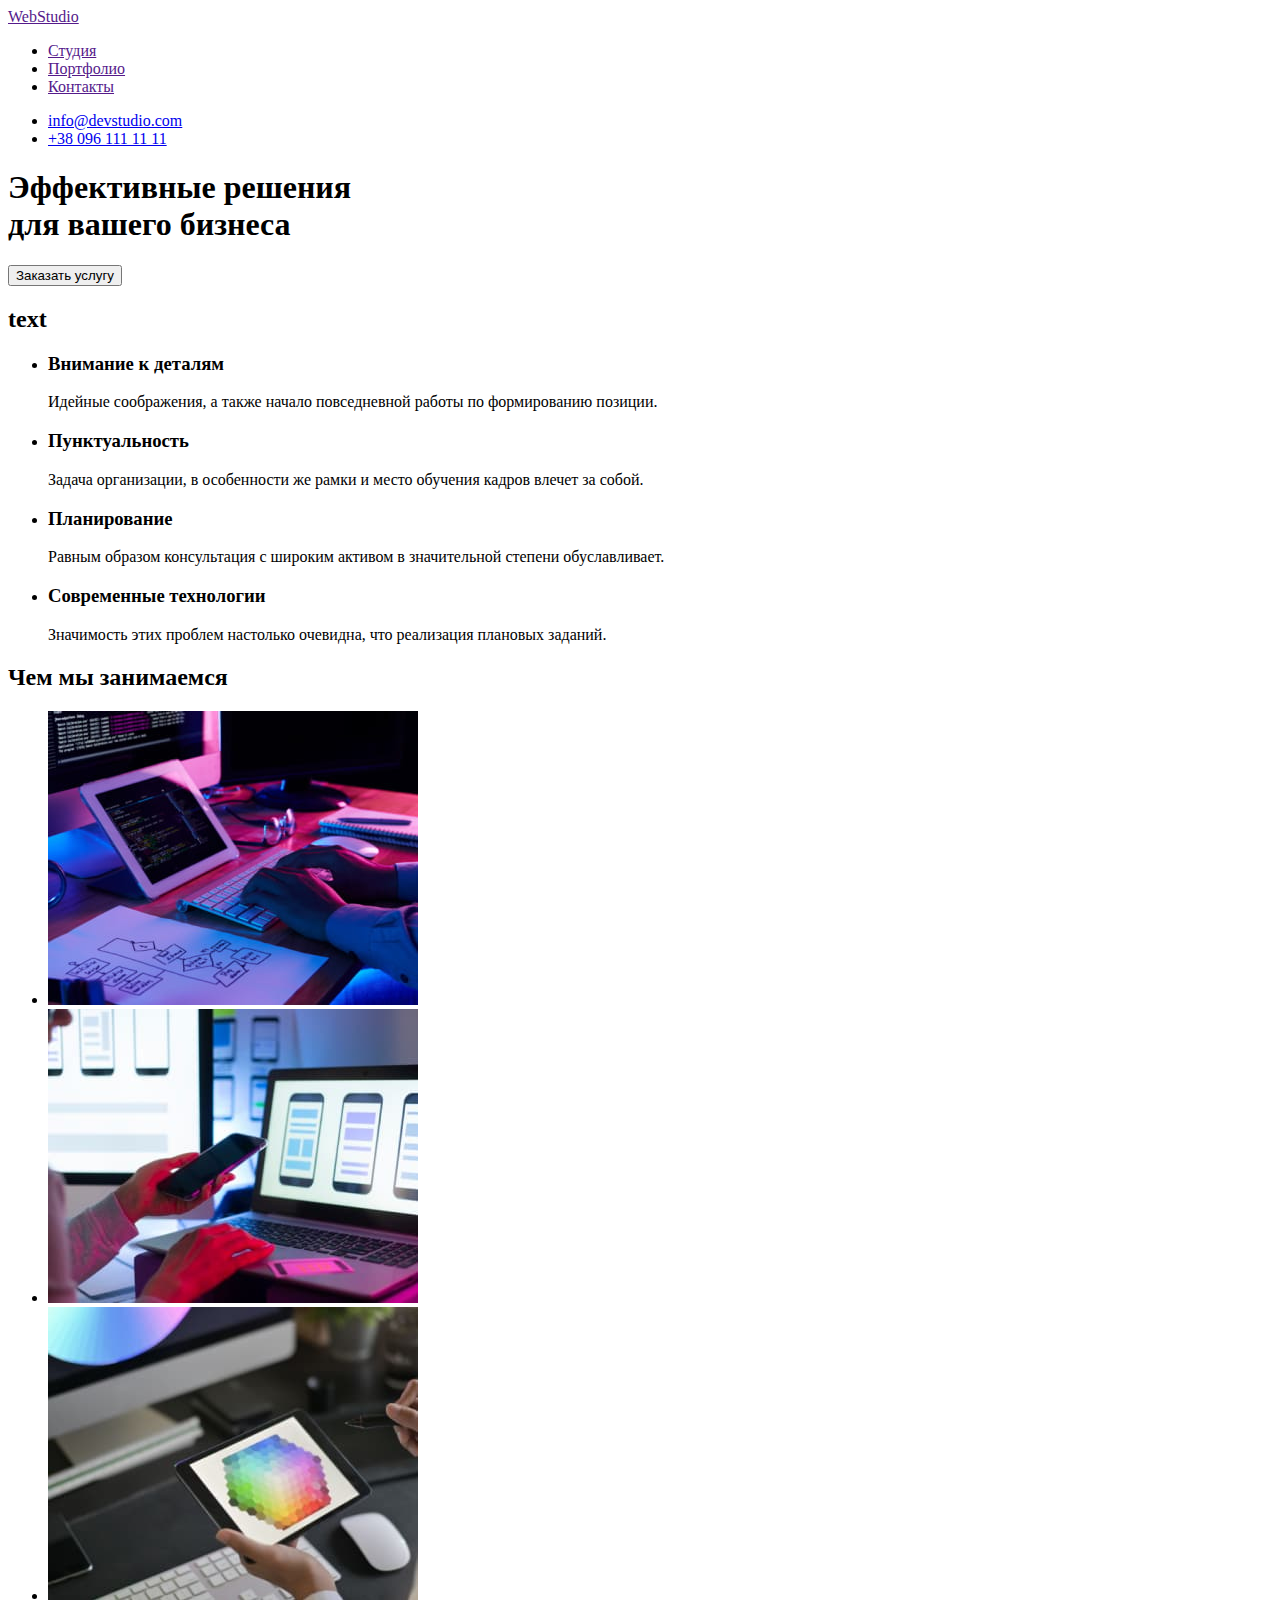
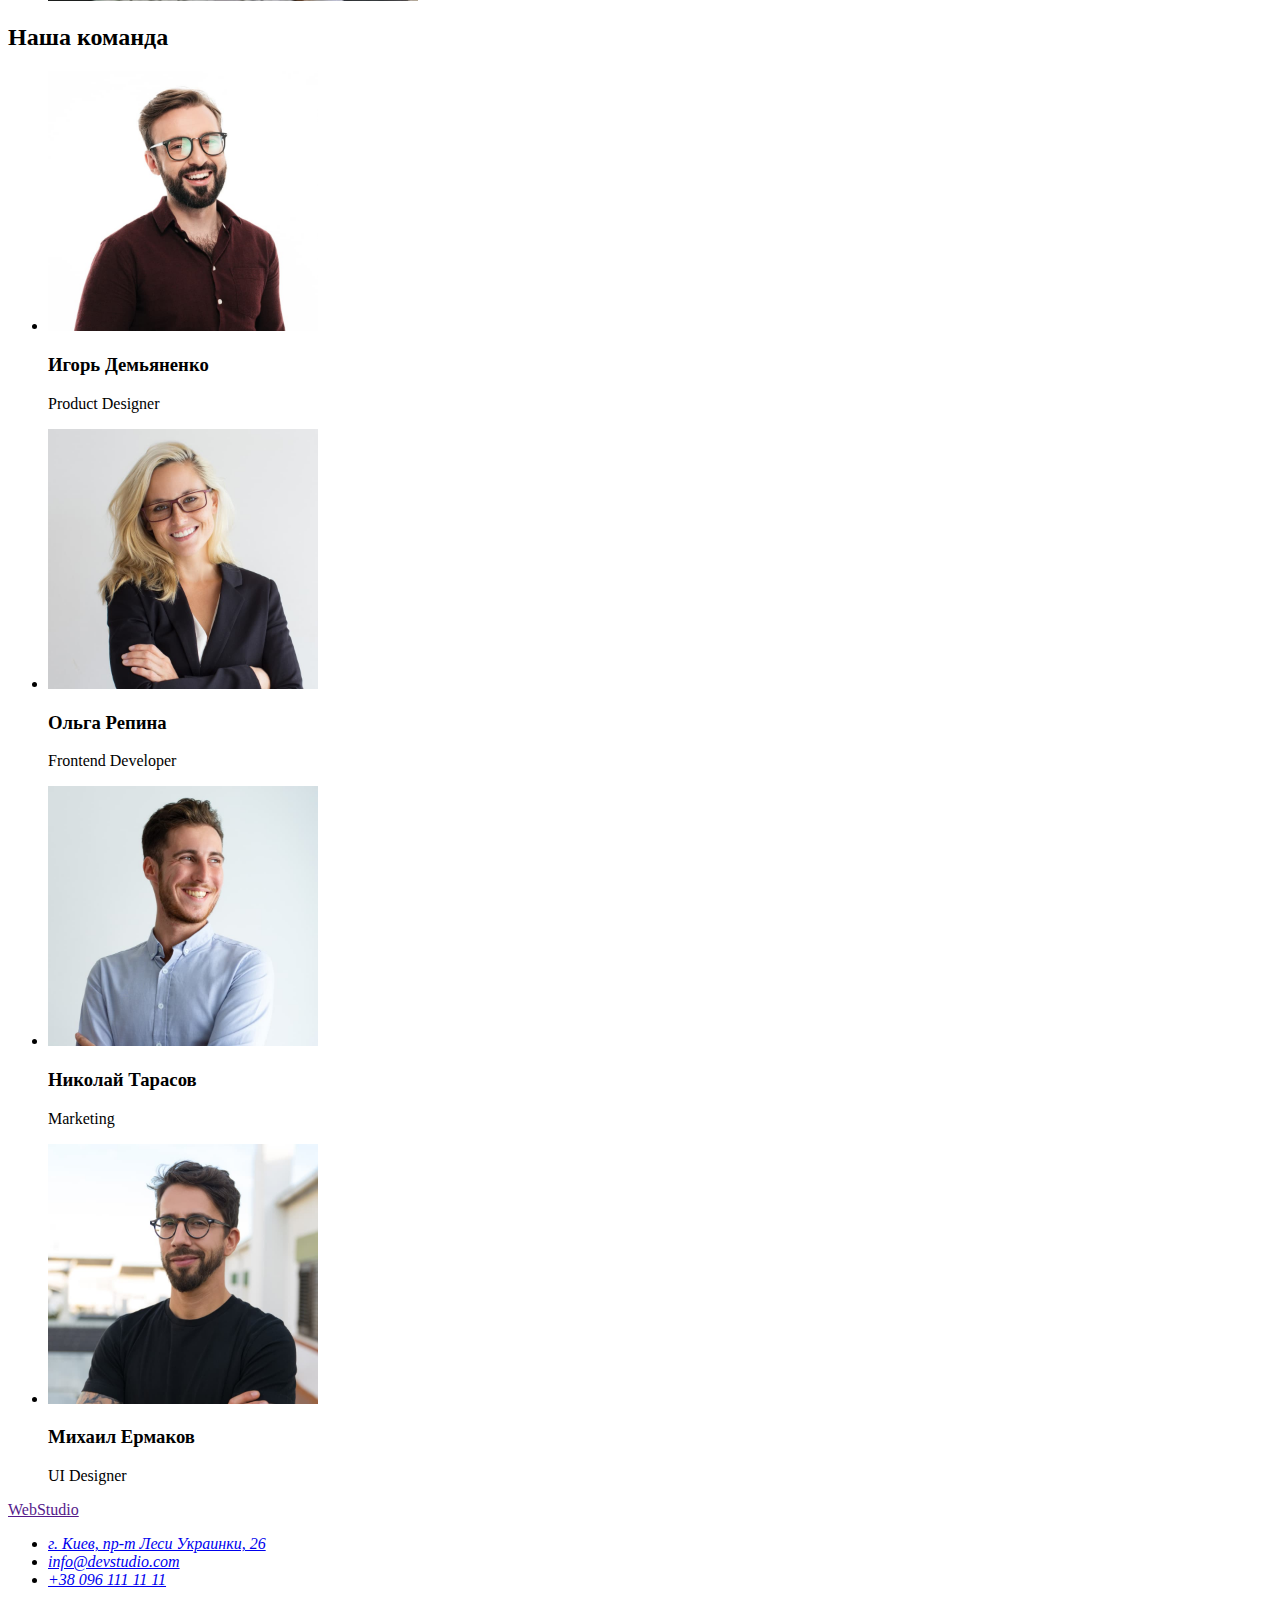
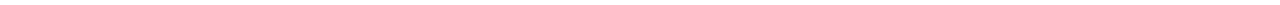
==== index.html @ 3e24a927 "hw-2" ====
<!DOCTYPE html>
<html lang="ru">

<head>
    <meta charset="UTF-8">
    <meta http-equiv="X-UA-Compatible" content="IE=edge">
    <meta name="viewport" content="width=device-width, initial-scale=1.0">
    <title>Document</title>
</head>

<body>

    <header>
        <nav class="navigation">
            <a href="">WebStudio</a>
            <ul class="navigation-list">
                <li class="navigation-item">
                    <a href="" class="navigation-link">Студия
                    </a>
                </li>
                <li class="navigation-item">
                    <a href="" class="navigation-link">Портфолио</a>
                </li>
                <li class="navigation-item">
                    <a href="" class="navigation-link">Контакты</a>
                </li>
            </ul>
        </nav>
        <ul>
            <li> <a href="mailto:info@devstudio.com">info@devstudio.com</a> </li>
            <li><a href="tel:+380961111111">+38 096 111 11 11</a></li>
        </ul>
    </header>
    <main>
        <section>
            <h1>Эффективные решения <br> для вашего бизнеса</h1>
            <button type="button">Заказать услугу</button>
        </section>
        <section>
            <h2>text</h2>
            <ul>
                <li>
                    <h3>Внимание к деталям</h3>
                    <p>Идейные соображения, а также начало повседневной работы по формированию позиции.</p>
                </li>
                <li>
                    <h3>Пунктуальность</h3>
                    <p>Задача организации, в особенности же рамки и место обучения кадров влечет за собой.</p>
                </li>
                <li>
                    <h3>Планирование</h3>
                    <p>Равным образом консультация с широким активом в значительной степени обуславливает.</p>
                </li>
                <li>
                    <h3>Современные технологии</h3>
                    <p>Значимость этих проблем настолько очевидна, что реализация плановых заданий.</p>
                </li>
            </ul>
        </section>
        <section>
            <h2>Чем мы занимаемся</h2>
            <ul>
                <li><img src="./images/box-1.jpg" alt="комп'ютер" width="370"></li>
                <li><img src="./images/box-2.jpg" alt="комп'ютер та телефон" width="370"></li>
                <li><img src="./images/box-3.jpg" alt="планшет" width="370"></li>
            </ul>
        </section>
        <section>
            <h2>Наша команда</h2>
            <ul>
                <li>
                    <img src="./images/img-1.jpg" alt="men-photo" width="270">
                    <h3>Игорь Демьяненко</h3>
                    <p>Product Designer</p>

                </li>
                <li>
                    <img src="./images/img-2.jpg" alt="woman-photo" width="270">
                    <h3>Ольга Репина</h3>
                    <p>Frontend Developer</p>

                </li>
                <li>
                    <img src="./images/img-3.jpg" alt="men-photo" width="270">
                    <h3>Николай Тарасов</h3>
                    <p>Marketing</p>

                </li>
                <li>
                    <img src="./images/img-4.jpg" alt="men-photo" width="270">
                    <h3>Михаил Ермаков</h3>
                    <p>UI Designer</p>

                </li>
            </ul>
        </section>
    </main>

    <footer>
        <a href="">WebStudio</a>
        <address>
            <ul>
                <li> <a href="https://goo.gl/maps/2KuphP3NCvXz3LAr8" target="_blank"> г. Киев, пр-т Леси Украинки, 26
                    </a>
                </li>
                <li> <a href="mailto:info@devstudio.com">info@devstudio.com</a>
                </li>
                <li><a href="tel:+380961111111">+38 096 111 11 11</a>
                </li>
            </ul>
        </address>
    </footer>
</body>

</html>
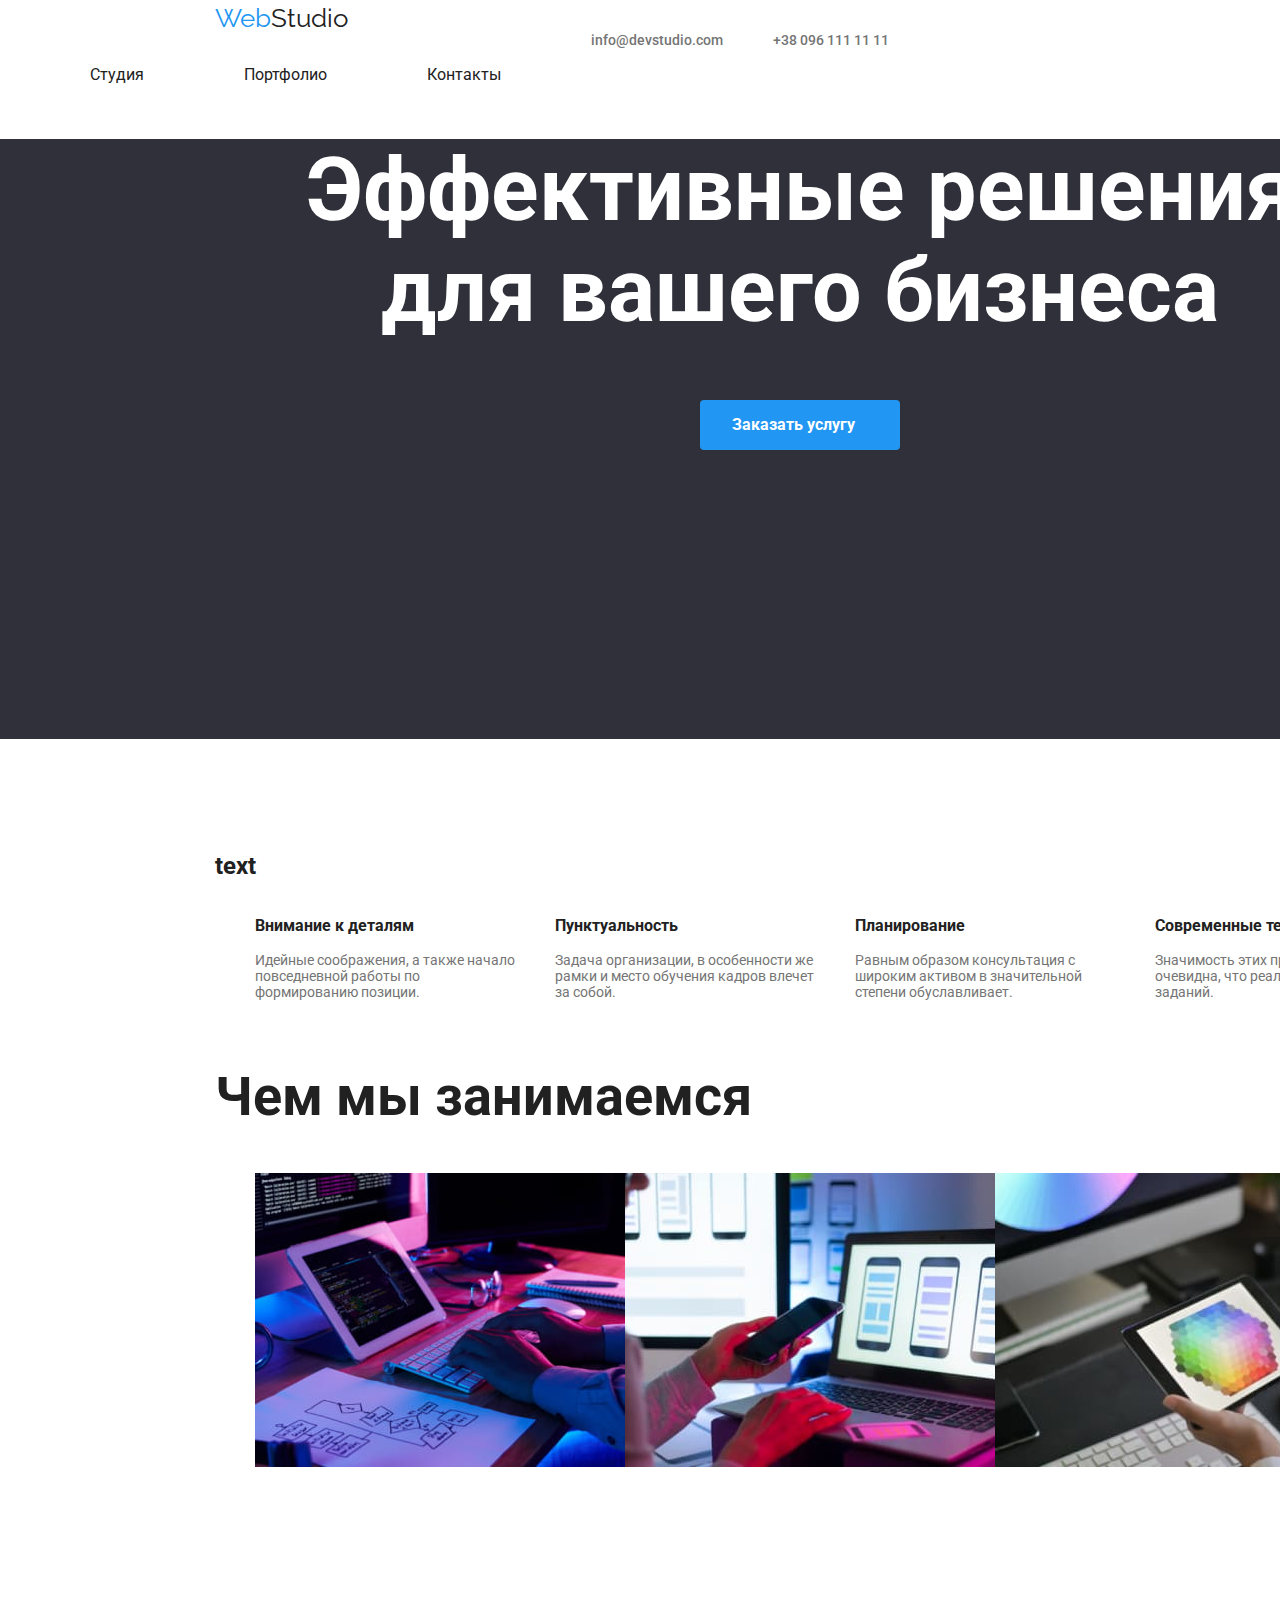
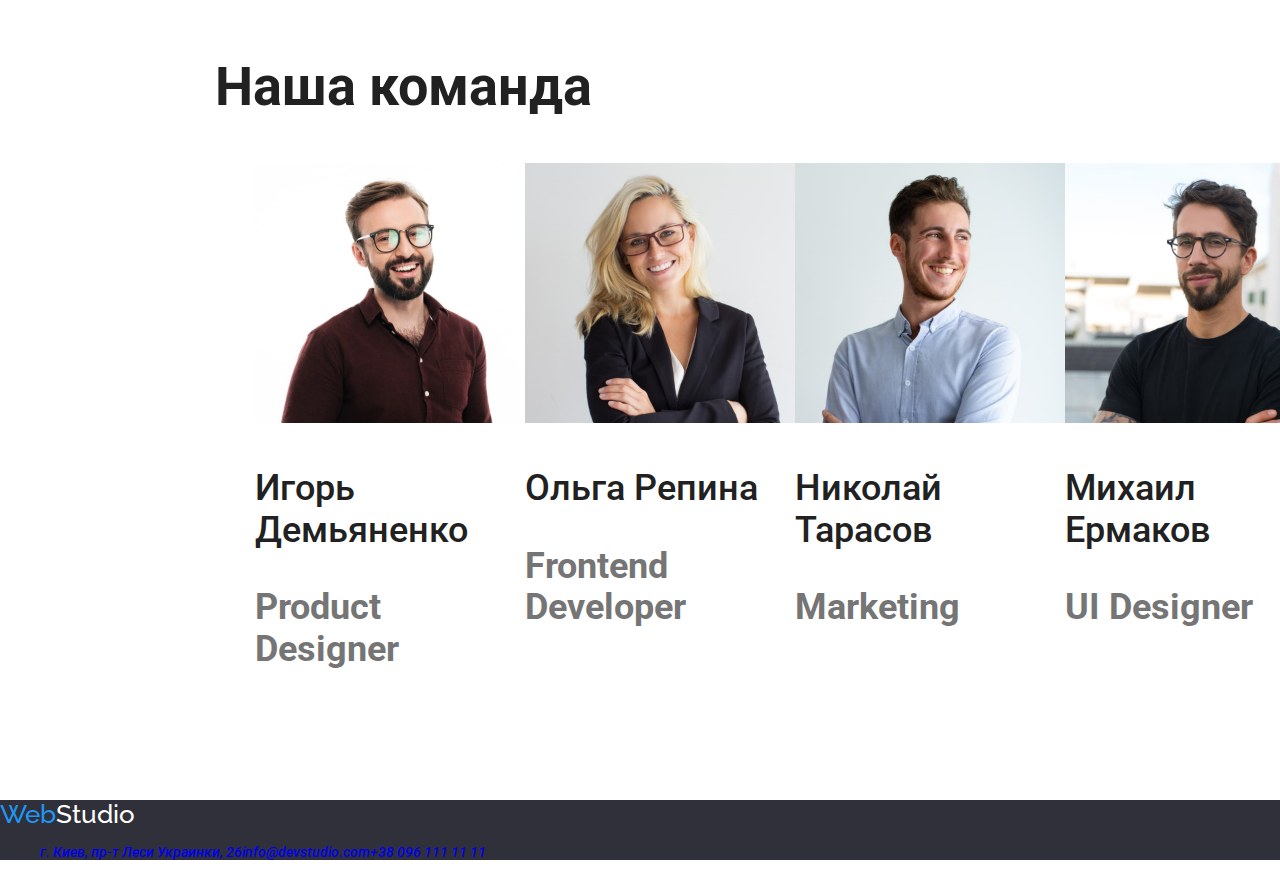
==== commit 4d641958: "summary" ====
--- a/index.html
+++ b/index.html
@@ -5,107 +5,124 @@
     <meta charset="UTF-8">
     <meta http-equiv="X-UA-Compatible" content="IE=edge">
     <meta name="viewport" content="width=device-width, initial-scale=1.0">
+    <link rel="preconnect" href="https://fonts.googleapis.com">
+    <link rel="preconnect" href="https://fonts.gstatic.com" crossorigin>
+    <link
+        href="https://fonts.googleapis.com/css2?family=Raleway:wght@700&family=Roboto:wght@400;500;700;900&display=swap"
+        rel="stylesheet">
+    <link rel="stylesheet" href="./css/normalize.css">
+    <link rel="stylesheet" href="./css/styles.css">
+    <link rel="stylesheet" href="./css/styles-index.css">
+
+    <style>
+
+    </style>
     <title>Document</title>
 </head>
 
-<body>
+<body class="body">
 
-    <header>
-        <nav class="navigation">
-            <a href="">WebStudio</a>
-            <ul class="navigation-list">
+    <header class="header-list">
+        <nav class=" navigation">
+            <a href="" class="list logo-main"><span class="logo1">Web</span>Studio</a>
+            <ul class="list navigation-list">
                 <li class="navigation-item">
-                    <a href="" class="navigation-link">Студия
-                    </a>
+                    <a href="" class="list navigation-link">Студия</a>
                 </li>
                 <li class="navigation-item">
-                    <a href="" class="navigation-link">Портфолио</a>
+                    <a href="./portfolio.html" class="navigation-link">Портфолио</a>
                 </li>
                 <li class="navigation-item">
                     <a href="" class="navigation-link">Контакты</a>
                 </li>
             </ul>
         </nav>
-        <ul>
-            <li> <a href="mailto:info@devstudio.com">info@devstudio.com</a> </li>
-            <li><a href="tel:+380961111111">+38 096 111 11 11</a></li>
+        <ul class="list">
+            <li class="contact-item"> <a href="mailto:info@devstudio.com" class="contact-list">info@devstudio.com</a>
+            </li>
+            <li class="contact-item"><a href="tel:+380961111111" class="contact-list">+38 096 111 11 11</a></li>
         </ul>
     </header>
     <main>
-        <section>
-            <h1>Эффективные решения <br> для вашего бизнеса</h1>
-            <button type="button">Заказать услугу</button>
+        <section class="hat">
+            <h1 class="hat-text">Эффективные решения <br> для вашего бизнеса</h1>
+            <button type="button" class="hat-btn">Заказать услугу</button>
         </section>
-        <section>
+        <section class="preference-section">
             <h2>text</h2>
-            <ul>
-                <li>
+            <ul class="list preference">
+                <li class="preference-list">
                     <h3>Внимание к деталям</h3>
-                    <p>Идейные соображения, а также начало повседневной работы по формированию позиции.</p>
+                    <p class="preference-text">Идейные соображения, а также начало повседневной работы по формированию
+                        позиции.</p>
                 </li>
-                <li>
+                <li class="preference-list">
                     <h3>Пунктуальность</h3>
-                    <p>Задача организации, в особенности же рамки и место обучения кадров влечет за собой.</p>
+                    <p class="preference-text">Задача организации, в особенности же рамки и место обучения кадров влечет
+                        за собой.</p>
                 </li>
-                <li>
+                <li class="preference-list">
                     <h3>Планирование</h3>
-                    <p>Равным образом консультация с широким активом в значительной степени обуславливает.</p>
+                    <p class="preference-text">Равным образом консультация с широким активом в значительной степени
+                        обуславливает.</p>
                 </li>
-                <li>
+                <li class="preference-list">
                     <h3>Современные технологии</h3>
-                    <p>Значимость этих проблем настолько очевидна, что реализация плановых заданий.</p>
+                    <p class="preference-text">Значимость этих проблем настолько очевидна, что реализация плановых
+                        заданий.</p>
                 </li>
             </ul>
         </section>
-        <section>
-            <h2>Чем мы занимаемся</h2>
-            <ul>
+        <section class="about">
+            <h2 class="about-title">Чем мы занимаемся</h2>
+            <ul class="list about-img">
                 <li><img src="./images/box-1.jpg" alt="комп'ютер" width="370"></li>
                 <li><img src="./images/box-2.jpg" alt="комп'ютер та телефон" width="370"></li>
                 <li><img src="./images/box-3.jpg" alt="планшет" width="370"></li>
             </ul>
         </section>
-        <section>
+        <section class="team">
             <h2>Наша команда</h2>
-            <ul>
+            <ul class="list">
                 <li>
                     <img src="./images/img-1.jpg" alt="men-photo" width="270">
-                    <h3>Игорь Демьяненко</h3>
-                    <p>Product Designer</p>
+                    <h3 class="team-list">Игорь Демьяненко</h3>
+                    <p class="team-text">Product Designer</p>
 
                 </li>
                 <li>
                     <img src="./images/img-2.jpg" alt="woman-photo" width="270">
-                    <h3>Ольга Репина</h3>
-                    <p>Frontend Developer</p>
+                    <h3 class="team-list">Ольга Репина</h3>
+                    <p class="team-text">Frontend Developer</p>
 
                 </li>
                 <li>
                     <img src="./images/img-3.jpg" alt="men-photo" width="270">
-                    <h3>Николай Тарасов</h3>
-                    <p>Marketing</p>
+                    <h3 class="team-list">Николай Тарасов</h3>
+                    <p class=" team-text">Marketing</p>
 
                 </li>
                 <li>
                     <img src="./images/img-4.jpg" alt="men-photo" width="270">
-                    <h3>Михаил Ермаков</h3>
-                    <p>UI Designer</p>
+                    <h3 class="team-list">Михаил Ермаков</h3>
+                    <p class=" team-text">UI Designer</p>
 
                 </li>
             </ul>
         </section>
     </main>
 
-    <footer>
-        <a href="">WebStudio</a>
+    <footer class="footer">
+        <a href="" class="list logo-footer"><span class="logo2">Web</span>Studio</a>
         <address>
-            <ul>
-                <li> <a href="https://goo.gl/maps/2KuphP3NCvXz3LAr8" target="_blank"> г. Киев, пр-т Леси Украинки, 26
+            <ul class="list">
+                <li> <a href="https://goo.gl/maps/2KuphP3NCvXz3LAr8" target="_blank" class="address-link"> г. Киев, пр-т
+                        Леси Украинки, 26
                     </a>
                 </li>
-                <li> <a href="mailto:info@devstudio.com">info@devstudio.com</a>
+                <li> <a href="mailto:info@devstudio.com" class="address-link">info@devstudio.com</a>
                 </li>
-                <li><a href="tel:+380961111111">+38 096 111 11 11</a>
+                <li><a href="tel:+380961111111" class="address-link">+38 096 111 11 11</a>
                 </li>
             </ul>
         </address>
--- a/css/styles.css
+++ b/css/styles.css
@@ -0,0 +1,209 @@
+:root {
+    --primary-color: #212121;
+    --secondary-color: #757575;
+    --accent-color: #2196F3;
+    --footer-color: rgba(47, 48, 58, 1);
+    --common-white: #FFFFFF;
+    --main-font: 'Raleway', sans-serif;
+    --secondary-font: 'Roboto', sans-serif;
+    --tittle-size: 36px;
+    --tittle-text-size: 16px;
+    --tittle-filter-size: 18px;
+    --text-size: 14px;
+}
+
+* {
+    box-sizing: border-box;
+}
+
+.body {
+    font-family: var(--secondary-font);
+    color: rgba(33, 33, 33, 1);
+    margin: 0;
+}
+
+.header-list {
+    display: flex;
+    align-items: center;
+    width: 1600px;
+    height: 80px;
+}
+
+.logo-main {
+    font-family: var(--main-font);
+    font-size: 26px;
+    margin: 25px 0px 25px 215px;
+    /* margin-right: 90px; */
+}
+
+.logo1 {
+    color: rgba(33, 150, 243, 1);
+}
+
+/* .logo2 { */
+color: var(--common-white);
+}
+
+.navigation {
+    color: var(--primary-color);
+    font-family: var(--secondary-font);
+    font-size: var(--text-size);
+    font-weight: 500;
+    display: flex;
+    text-decoration: none;
+    margin-right: 300px;
+}
+
+.navigation-link {
+    color: var(--primary-color);
+    text-decoration: none;
+    margin-right: 50px;
+}
+
+.navigation-link:hover,
+.navigation-link:focus {
+    color: rgba(33, 150, 243, 1);
+}
+
+.navigation-list {
+    display: flex;
+    margin-top: 32px;
+}
+
+.navigation-item {
+    margin-left: 50px;
+}
+
+.list {
+    list-style: none;
+    display: flex;
+    text-decoration: none;
+    color: var(--primary-color)
+}
+
+.hat {
+    width: 1600px;
+    height: 600px;
+    background-color: var(--footer-color);
+    color: var(--common-white);
+    font-family: var(--secondary-font);
+    font-size: 44px;
+    font-weight: 900;
+    align-items: center;
+    text-align: center;
+}
+
+.hat-btn {
+    width: 200px;
+    height: 50px;
+    background-color: rgba(33, 150, 243, 1);
+    font-family: var(--secondary-font);
+    font-size: var(--tittle-text-size);
+    font-weight: 700;
+    align-items: center;
+    text-align: center;
+    color: #FFFFFF;
+    border: none;
+    outline: none;
+    padding: 10px 32px;
+    display: flex;
+    margin: 0px 700px 200px;
+    border-radius: 4px;
+}
+
+.preference-section {
+    width: 1600px;
+    height: 101px;
+    align-items: center;
+    padding: 94px 215px;
+
+}
+
+.preference {
+    font-family: var(--secondary-font);
+    font-size: var(--text-size);
+    font-weight: 700;
+    display: flex;
+
+}
+
+.preference-list {
+    margin-right: 30px;
+    align-items: center;
+}
+
+.preference-text {
+    width: 270px;
+    height: 101px;
+    font-weight: 400;
+    color: var(--secondary-color);
+}
+
+.about {
+    color: var(--primary-color);
+    font-family: var(--secondary-font);
+    font-size: var(--tittle-size);
+    font-weight: 700;
+    padding: 94px 215px;
+}
+
+.team {
+    color: var(--primary-color);
+    font-family: var(--secondary-font);
+    font-size: var(--tittle-size);
+    font-weight: 700;
+    margin: 50px 215px 94px 215px;
+}
+
+.team-list {
+    color: var(--primary-color);
+    font-family: var(--secondary-font);
+    font-size: var(--tittle-text-size-size);
+    font-weight: 500;
+    margin-right: 30px;
+}
+
+.team-text {
+    color: var(--secondary-color);
+}
+
+.footer {
+    background-color: var(--footer-color);
+    color: var(--common-white);
+    font-family: var(--secondary-font);
+    font-size: var(--text-size);
+    font-weight: 500;
+
+
+}
+
+.address-link {
+    text-decoration: none;
+}
+
+.contact-list:hover,
+.contact-list:focus {
+    color: rgba(33, 150, 243, 1);
+}
+
+.contact-list {
+    color: var(--secondary-color);
+    font-family: var(--secondary-font);
+    font-size: var(--text-size);
+    font-weight: 500;
+    display: flex;
+    text-decoration: none;
+    margin-right: 50px;
+
+}
+
+.logo-footer {
+
+    color: var(--common-white);
+    font-family: var(--main-font);
+    font-size: 26px;
+}
+
+.logo2 {
+    color: var(--accent-color);
+}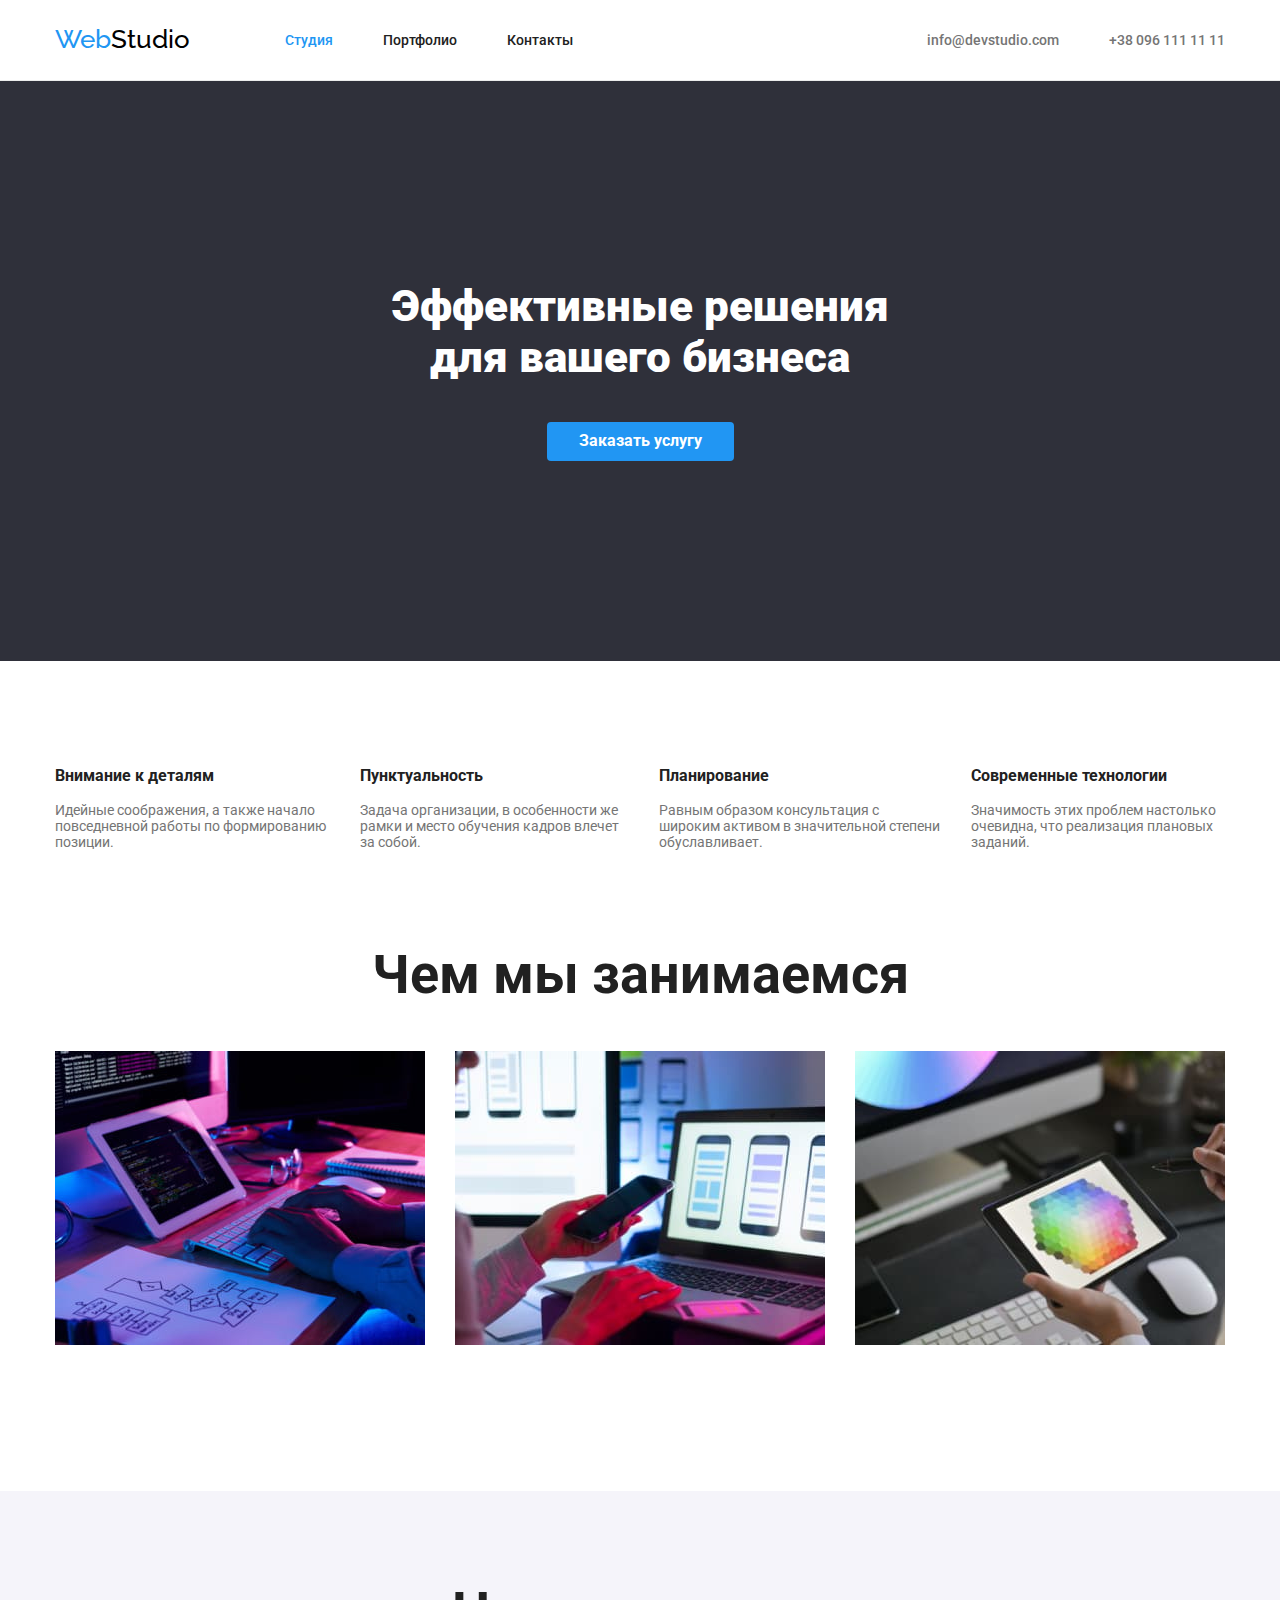
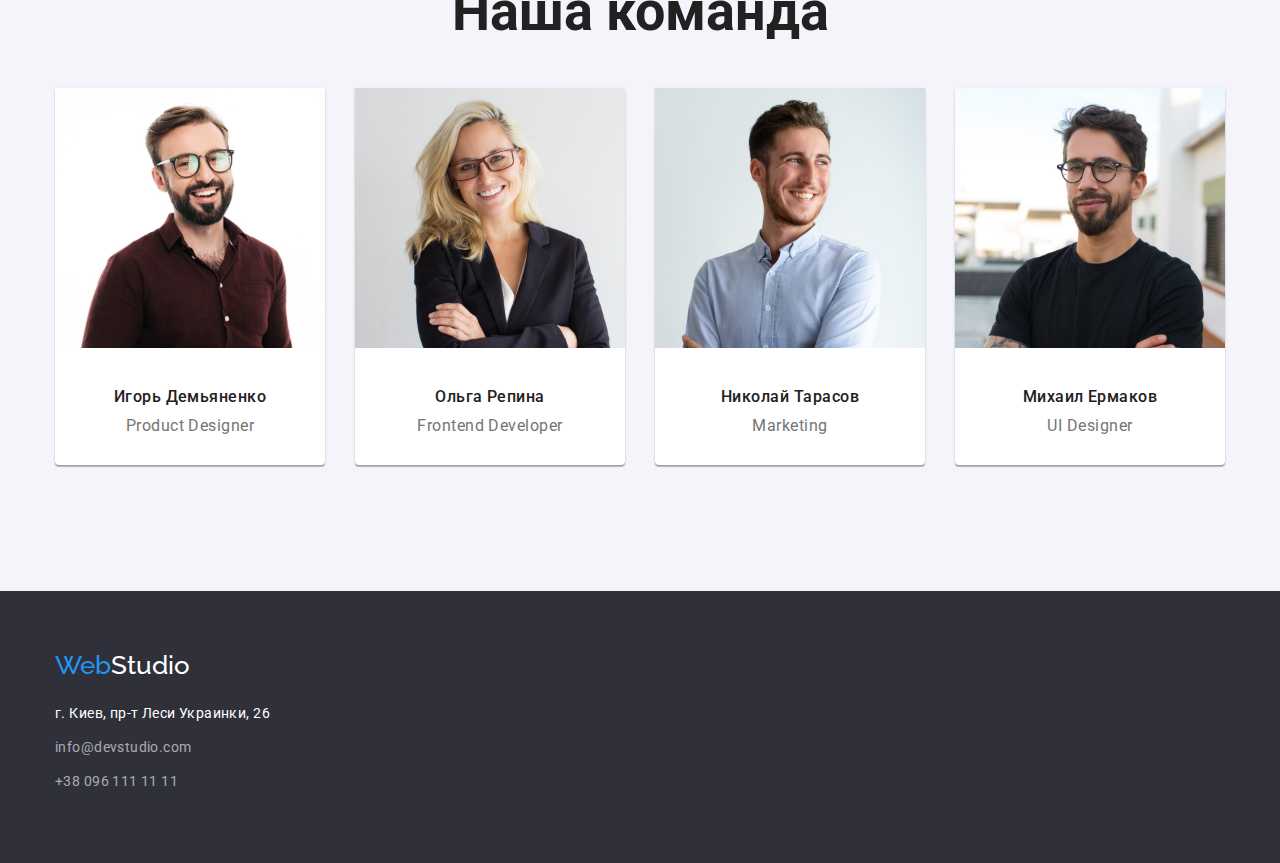
==== commit 7a51fd8c: "fimaly" ====
--- a/index.html
+++ b/index.html
@@ -13,120 +13,148 @@
     <link rel="stylesheet" href="./css/normalize.css">
     <link rel="stylesheet" href="./css/styles.css">
     <link rel="stylesheet" href="./css/styles-index.css">
-
-    <style>
-
-    </style>
-    <title>Document</title>
+    <title>Студия</title>
 </head>
 
 <body class="body">
 
-    <header class="header-list">
-        <nav class=" navigation">
-            <a href="" class="list logo-main"><span class="logo1">Web</span>Studio</a>
-            <ul class="list navigation-list">
-                <li class="navigation-item">
-                    <a href="" class="list navigation-link">Студия</a>
-                </li>
-                <li class="navigation-item">
-                    <a href="./portfolio.html" class="navigation-link">Портфолио</a>
-                </li>
-                <li class="navigation-item">
-                    <a href="" class="navigation-link">Контакты</a>
-                </li>
-            </ul>
-        </nav>
-        <ul class="list">
-            <li class="contact-item"> <a href="mailto:info@devstudio.com" class="contact-list">info@devstudio.com</a>
-            </li>
-            <li class="contact-item"><a href="tel:+380961111111" class="contact-list">+38 096 111 11 11</a></li>
-        </ul>
+    <header class="header">
+        <div class="container">
+            <div class="header-list">
+                <nav class="navigation">
+                    <a href="./index.html" class="logo-main"><span class="logo1">Web</span>Studio</a>
+                    <ul class="navigation-list">
+                        <li class="navigation-item">
+                            <a href="./index.html" class="navigation-link active">Студия</a>
+                        </li>
+                        <li class="navigation-item">
+                            <a href="./portfolio.html" class="navigation-link">Портфолио</a>
+                        </li>
+                        <li class="navigation-item">
+                            <a href="" class="navigation-link">Контакты</a>
+                        </li>
+                    </ul>
+                </nav>
+                <ul class="info-list">
+                    <li><a href="mailto:info@devstudio.com" class="contact-link">info@devstudio.com</a></li>
+                    <li><a href="tel:+380961111111" class="contact-link">+38 096 111 11 11</a></li>
+                </ul>
+            </div>
+        </div>
     </header>
+
     <main>
         <section class="hat">
-            <h1 class="hat-text">Эффективные решения <br> для вашего бизнеса</h1>
-            <button type="button" class="hat-btn">Заказать услугу</button>
+            <div class="container">
+                <h1 class="hat-text">Эффективные решения <br> для вашего бизнеса</h1>
+                <button type="button" class="hat-btn">Заказать услугу</button>
+            </div>
         </section>
+
         <section class="preference-section">
-            <h2>text</h2>
-            <ul class="list preference">
-                <li class="preference-list">
-                    <h3>Внимание к деталям</h3>
-                    <p class="preference-text">Идейные соображения, а также начало повседневной работы по формированию
-                        позиции.</p>
-                </li>
-                <li class="preference-list">
-                    <h3>Пунктуальность</h3>
-                    <p class="preference-text">Задача организации, в особенности же рамки и место обучения кадров влечет
-                        за собой.</p>
-                </li>
-                <li class="preference-list">
-                    <h3>Планирование</h3>
-                    <p class="preference-text">Равным образом консультация с широким активом в значительной степени
-                        обуславливает.</p>
-                </li>
-                <li class="preference-list">
-                    <h3>Современные технологии</h3>
-                    <p class="preference-text">Значимость этих проблем настолько очевидна, что реализация плановых
-                        заданий.</p>
-                </li>
-            </ul>
+            <div class="container">
+                <h2 class="hide">preference</h2>
+                <ul class="preference">
+                    <li>
+                        <h3>Внимание к деталям</h3>
+                        <p class="preference-text">Идейные соображения, а также начало повседневной работы по
+                            формированию
+                            позиции.</p>
+                    </li>
+                    <li>
+                        <h3>Пунктуальность</h3>
+                        <p class="preference-text">Задача организации, в особенности же рамки и место обучения кадров
+                            влечет
+                            за собой.</p>
+                    </li>
+                    <li>
+                        <h3>Планирование</h3>
+                        <p class="preference-text">Равным образом консультация с широким активом в значительной степени
+                            обуславливает.</p>
+                    </li>
+                    <li>
+                        <h3>Современные технологии</h3>
+                        <p class="preference-text">Значимость этих проблем настолько очевидна, что реализация плановых
+                            заданий.</p>
+                    </li>
+                </ul>
+            </div>
         </section>
+
         <section class="about">
-            <h2 class="about-title">Чем мы занимаемся</h2>
-            <ul class="list about-img">
-                <li><img src="./images/box-1.jpg" alt="комп'ютер" width="370"></li>
-                <li><img src="./images/box-2.jpg" alt="комп'ютер та телефон" width="370"></li>
-                <li><img src="./images/box-3.jpg" alt="планшет" width="370"></li>
-            </ul>
+            <div class="container">
+                <h2 class="about-title">Чем мы занимаемся</h2>
+                <ul class="about-imges-list">
+                    <li><img src="./images/box-1.jpg" alt="комп'ютер" width="370"></li>
+                    <li><img src="./images/box-2.jpg" alt="комп'ютер та телефон" width="370"></li>
+                    <li><img src="./images/box-3.jpg" alt="планшет" width="370"></li>
+                </ul>
+            </div>
         </section>
+
         <section class="team">
-            <h2>Наша команда</h2>
-            <ul class="list">
-                <li>
-                    <img src="./images/img-1.jpg" alt="men-photo" width="270">
-                    <h3 class="team-list">Игорь Демьяненко</h3>
-                    <p class="team-text">Product Designer</p>
-
-                </li>
-                <li>
-                    <img src="./images/img-2.jpg" alt="woman-photo" width="270">
-                    <h3 class="team-list">Ольга Репина</h3>
-                    <p class="team-text">Frontend Developer</p>
-
-                </li>
-                <li>
-                    <img src="./images/img-3.jpg" alt="men-photo" width="270">
-                    <h3 class="team-list">Николай Тарасов</h3>
-                    <p class=" team-text">Marketing</p>
-
-                </li>
-                <li>
-                    <img src="./images/img-4.jpg" alt="men-photo" width="270">
-                    <h3 class="team-list">Михаил Ермаков</h3>
-                    <p class=" team-text">UI Designer</p>
-
-                </li>
-            </ul>
+            <h2 class="team-title">Наша команда</h2>
+            <div class="container">
+                <ul class="team-list">
+                    <li class="team-item">
+                        <img src="./images/img-1.jpg" alt="men-photo" width="270">
+                        <div class="team-description">
+                            <h3 class="team-name">Игорь Демьяненко</h3>
+                            <p class="team-post">Product Designer</p>
+                        </div>
+                    </li>
+                    <li class="team-item">
+                        <img src="./images/img-2.jpg" alt="woman-photo" width="270">
+                        <div class="team-description">
+                            <h3 class="team-name">Ольга Репина</h3>
+                            <p class="team-post">Frontend Developer</p>
+                        </div>
+                    </li>
+                    <li class="team-item">
+                        <img src="./images/img-3.jpg" alt="men-photo" width="270">
+                        <div class="team-description">
+                            <h3 class="team-name">Николай Тарасов</h3>
+                            <p class=" team-post">Marketing</p>
+                        </div>
+                    </li>
+                    <li class="team-item">
+                        <img src="./images/img-4.jpg" alt="men-photo" width="270">
+                        <div class="team-description">
+                            <h3 class="team-name">Михаил Ермаков</h3>
+                            <p class=" team-post">UI Designer</p>
+                        </div>
+                    </li>
+                </ul>
+            </div>
         </section>
     </main>
 
     <footer class="footer">
-        <a href="" class="list logo-footer"><span class="logo2">Web</span>Studio</a>
-        <address>
-            <ul class="list">
-                <li> <a href="https://goo.gl/maps/2KuphP3NCvXz3LAr8" target="_blank" class="address-link"> г. Киев, пр-т
-                        Леси Украинки, 26
-                    </a>
-                </li>
-                <li> <a href="mailto:info@devstudio.com" class="address-link">info@devstudio.com</a>
-                </li>
-                <li><a href="tel:+380961111111" class="address-link">+38 096 111 11 11</a>
-                </li>
-            </ul>
-        </address>
+        <div class="container">
+            <div class="footer-address">
+                <a href="./index.html" class="logo-footer"><span class="logo2">Web</span>Studio</a>
+                <address>
+                    <ul class="address-list">
+                        <li class="address-list-item"> <a href="https://goo.gl/maps/2KuphP3NCvXz3LAr8" target="_blank"
+                                class="address-link"> г.
+                                Киев,
+                                пр-т
+                                Леси Украинки, 26
+                            </a>
+                        </li>
+                        <li class="address-list-item"> <a href="mailto:info@devstudio.com"
+                                class="address-link grey">info@devstudio.com</a>
+                        </li>
+                        <li class="address-list-item"><a href="tel:+380961111111" class="address-link grey">+38 096 111
+                                11
+                                11</a>
+                        </li>
+                    </ul>
+                </address>
+            </div>
+        </div>
     </footer>
+
 </body>
 
 </html>--- a/css/styles.css
+++ b/css/styles.css
@@ -12,6 +12,17 @@
     --text-size: 14px;
 }
 
+/* general */
+
+.hide {
+    display: none;
+}
+
+.container {
+    max-width: 1170px;
+    margin: 0 auto;
+}
+
 * {
     box-sizing: border-box;
 }
@@ -22,28 +33,40 @@
     margin: 0;
 }
 
+
+/* end general */
+
+/* header */
+
+.header {
+    border-bottom: 1px solid #ECECEC;
+}
+
 .header-list {
     display: flex;
     align-items: center;
-    width: 1600px;
+    justify-content: space-between;
     height: 80px;
 }
 
 .logo-main {
     font-family: var(--main-font);
     font-size: 26px;
-    margin: 25px 0px 25px 215px;
-    /* margin-right: 90px; */
+    text-decoration: none;
+    display: block;
+    width: 140px;
+    height: 30px;
+}
+
+.logo-main:visited,
+.logo-main {
+    color: #000;
 }
 
 .logo1 {
     color: rgba(33, 150, 243, 1);
 }
 
-/* .logo2 { */
-color: var(--common-white);
-}
-
 .navigation {
     color: var(--primary-color);
     font-family: var(--secondary-font);
@@ -51,13 +74,18 @@
     font-weight: 500;
     display: flex;
     text-decoration: none;
-    margin-right: 300px;
+    align-items: center;
+    gap: 90px;
 }
 
 .navigation-link {
     color: var(--primary-color);
     text-decoration: none;
-    margin-right: 50px;
+    display: flex;
+}
+
+.navigation-link.active {
+    color: rgba(33, 150, 243, 1);
 }
 
 .navigation-link:hover,
@@ -67,35 +95,33 @@
 
 .navigation-list {
     display: flex;
-    margin-top: 32px;
-}
-
-.navigation-item {
-    margin-left: 50px;
-}
-
-.list {
-    list-style: none;
-    display: flex;
-    text-decoration: none;
-    color: var(--primary-color)
-}
-
+    margin: 0;
+    gap: 50px;
+    padding-left: 0;
+    list-style: none;
+}
+
+.info-list {
+    padding-left: 0;
+    margin: 0;
+    display: flex;
+    gap: 50px;
+    align-items: center;
+    list-style: none;
+}
+
+/* end header */
+
+/* hat */
 .hat {
-    width: 1600px;
-    height: 600px;
     background-color: var(--footer-color);
     color: var(--common-white);
     font-family: var(--secondary-font);
-    font-size: 44px;
-    font-weight: 900;
-    align-items: center;
-    text-align: center;
+    padding-top: 200px;
+    padding-bottom: 200px;
 }
 
 .hat-btn {
-    width: 200px;
-    height: 50px;
     background-color: rgba(33, 150, 243, 1);
     font-family: var(--secondary-font);
     font-size: var(--tittle-text-size);
@@ -106,17 +132,26 @@
     border: none;
     outline: none;
     padding: 10px 32px;
-    display: flex;
-    margin: 0px 700px 200px;
+    margin: 40px auto 0 auto;
     border-radius: 4px;
-}
+    white-space: nowrap;
+    display: block;
+}
+
+.hat-text {
+    margin: 0;
+    font-size: 44px;
+    font-weight: 900;
+    text-align: center;
+}
+
+/* end hat */
+
+
+/* preference */
 
 .preference-section {
-    width: 1600px;
-    height: 101px;
-    align-items: center;
-    padding: 94px 215px;
-
+    padding: 90px 0 40px 0;
 }
 
 .preference {
@@ -124,27 +159,49 @@
     font-size: var(--text-size);
     font-weight: 700;
     display: flex;
-
-}
-
-.preference-list {
-    margin-right: 30px;
-    align-items: center;
+    list-style: none;
+    padding-left: 0;
+    gap: 30px;
+    margin: 0;
 }
 
 .preference-text {
-    width: 270px;
-    height: 101px;
     font-weight: 400;
     color: var(--secondary-color);
 }
 
+/* end preference */
+
+
+/* about */
+
+.about-title {
+    margin-top: 0;
+    text-align: center;
+}
+
 .about {
     color: var(--primary-color);
     font-family: var(--secondary-font);
     font-size: var(--tittle-size);
     font-weight: 700;
-    padding: 94px 215px;
+    padding: 40px 0 100px 0;
+}
+
+.about-imges-list {
+    list-style: none;
+    display: flex;
+    padding-left: 0;
+    justify-content: space-between;
+}
+
+/* end about */
+
+/* team */
+
+.team-title {
+    margin-top: 0;
+    text-align: center;
 }
 
 .team {
@@ -152,58 +209,213 @@
     font-family: var(--secondary-font);
     font-size: var(--tittle-size);
     font-weight: 700;
-    margin: 50px 215px 94px 215px;
+    padding: 90px 0 90px 0;
+    background-color: #F5F4FA;
 }
 
 .team-list {
+    list-style: none;
+    display: flex;
+    padding-left: 0;
+    gap: 30px;
+}
+
+.team-item {
+    border-radius: 5px;
+    background: #FFFFFF;
+    box-shadow: 0px 1px 3px rgba(0, 0, 0, 0.12), 0px 1px 1px rgba(0, 0, 0, 0.14), 0px 2px 1px rgba(0, 0, 0, 0.2);
+    border-radius: 0px 0px 4px 4px;
+    overflow: hidden;
+}
+
+.team-description {
+    padding: 30px 20px;
+}
+
+.team-name {
+    margin: 0;
     color: var(--primary-color);
     font-family: var(--secondary-font);
     font-size: var(--tittle-text-size-size);
     font-weight: 500;
-    margin-right: 30px;
-}
-
-.team-text {
+    padding: 0 0 10px 0;
+    font-family: var(--secondary-font);
+    font-weight: 500;
+    font-size: var(--tittle-text-size);
+    line-height: 19px;
+    text-align: center;
+    letter-spacing: 0.03em;
+    color: #212121;
+}
+
+.team-post {
+    margin: 0;
     color: var(--secondary-color);
+    padding: 0;
+    margin: 0;
+    font-family: var(--secondary-font);
+    font-weight: 400;
+    font-size: 16px;
+    line-height: 19px;
+    text-align: center;
+    letter-spacing: 0.03em;
+    color: #757575;
+}
+
+/* end team */
+
+
+/* footer */
+
+.footer-address {
+    width: 240px;
 }
 
 .footer {
+    padding-bottom: 60px;
+    padding-top: 60px;
     background-color: var(--footer-color);
     color: var(--common-white);
     font-family: var(--secondary-font);
     font-size: var(--text-size);
     font-weight: 500;
-
-
-}
-
-.address-link {
-    text-decoration: none;
-}
-
-.contact-list:hover,
-.contact-list:focus {
+}
+
+
+.contact-link:hover,
+.contact-link:focus {
     color: rgba(33, 150, 243, 1);
 }
 
-.contact-list {
+.contact-link {
     color: var(--secondary-color);
     font-family: var(--secondary-font);
     font-size: var(--text-size);
     font-weight: 500;
-    display: flex;
-    text-decoration: none;
-    margin-right: 50px;
-
+    text-decoration: none;
 }
 
 .logo-footer {
-
+    text-decoration: none;
     color: var(--common-white);
     font-family: var(--main-font);
     font-size: 26px;
+    margin-bottom: 20px;
+    display: block;
 }
 
 .logo2 {
     color: var(--accent-color);
-}+}
+
+.address-list {
+    list-style: none;
+    padding: 0;
+    margin: 0;
+}
+
+.address-list-item {
+    padding-bottom: 10px;
+}
+
+.address-link {
+    text-decoration: none;
+    font-family: 'Roboto';
+    font-style: normal;
+    font-weight: 400;
+    font-size: 14px;
+    line-height: 24px;
+    letter-spacing: 0.03em;
+    color: #FFFFFF;
+}
+
+.address-link.grey {
+    color: rgba(255, 255, 255, 0.6);
+}
+
+
+/* end footer */
+
+
+/* project */
+
+.project {
+    padding: 90px 0 90px 0;
+}
+
+.project-list {
+    display: flex;
+    gap: 30px;
+    flex-wrap: wrap;
+    padding-left: 0;
+}
+
+.project-description {
+    padding: 20px 25px 20px 25px;
+}
+
+.project-name {
+    font-family: 'Roboto';
+    font-style: normal;
+    font-weight: 700;
+    font-size: 18px;
+    line-height: 36px;
+    letter-spacing: 0.06em;
+    color: #212121;
+    margin-top: 0;
+    margin-bottom: 0;
+}
+
+.project-type {
+    margin-bottom: 0px;
+    margin-top: 10px;
+    padding: 0;
+    font-family: 'Roboto';
+    font-style: normal;
+    font-weight: 400;
+    font-size: 16px;
+    line-height: 30px;
+    letter-spacing: 0.03em;
+    color: #757575;
+}
+
+.project-item {
+    overflow: hidden;
+    width: 370px;
+    display: block;
+    border: 1px solid #EEEEEE;
+}
+
+.project-filter-list {
+    padding-bottom: 50px;
+    display: flex;
+    justify-content: center;
+    gap: 10px;
+    list-style: none;
+    padding-left: 0;
+}
+
+.project-filter-item {
+    background: #F5F4FA;
+    border-radius: 4px;
+    border: none;
+    cursor: pointer;
+    padding: 6px 22px;
+    font-family: 'Roboto';
+    font-weight: 500;
+    font-size: 16px;
+    line-height: 26px;
+    text-align: center;
+    letter-spacing: 0.03em;
+    color: #212121;
+}
+
+.project-filter-item:hover,
+.project-filter-item:focus,
+.project-filter-item.active {
+    background: #2196F3;
+    color: #FFFFFF;
+    box-shadow: 0px 3px 1px rgba(0, 0, 0, 0.1), 0px 1px 2px rgba(0, 0, 0, 0.08), 0px 2px 2px rgba(0, 0, 0, 0.12);
+}
+
+/* end project */